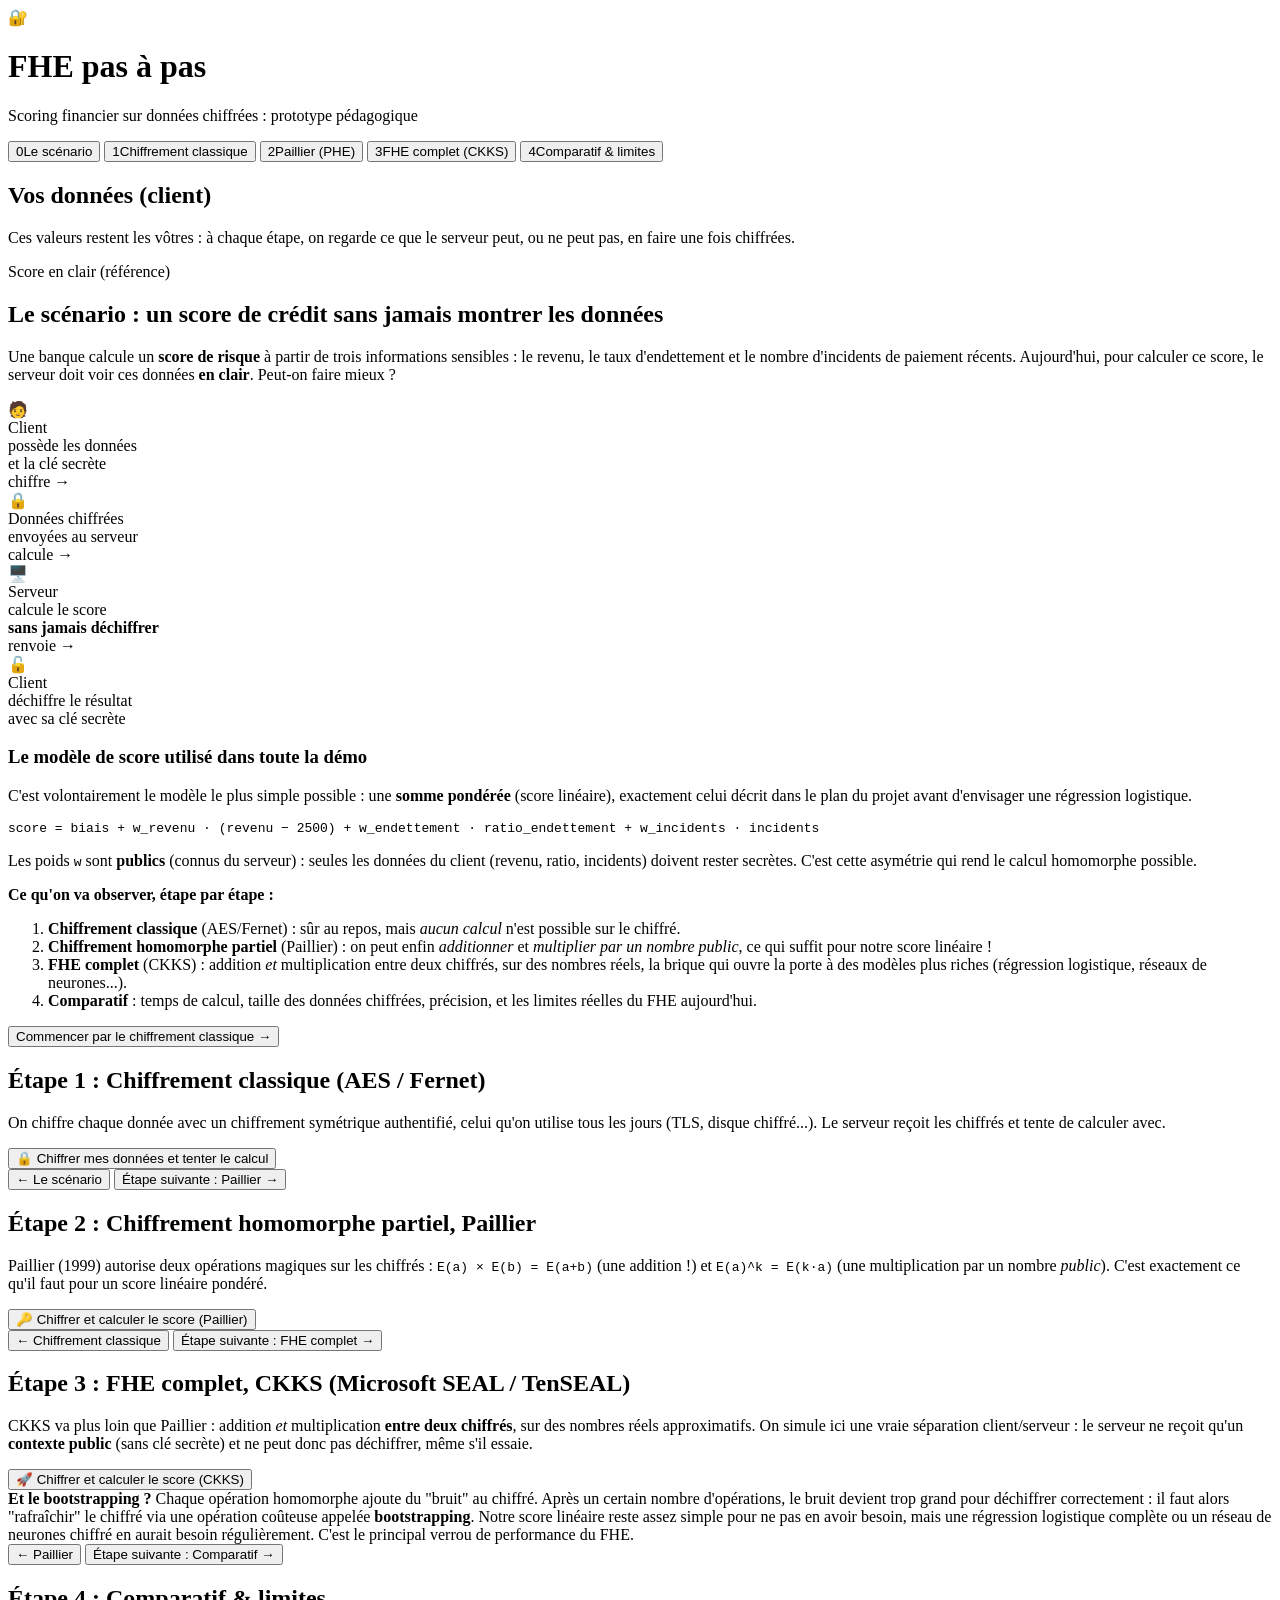
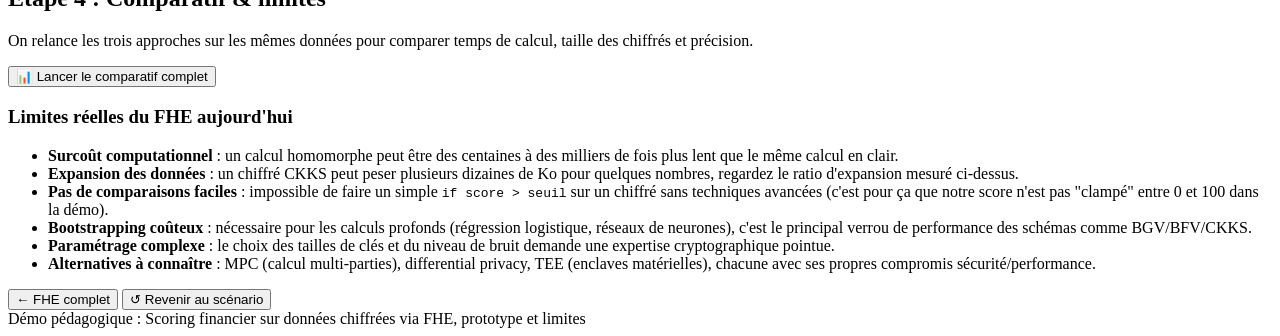
==== 04_demo/backend/app/static/index.html @ 02b52092 "Réorganiser le dépôt par livrable - Regroupe les fichiers en 00_consignes_ESGI, 01_recherche, 02_cou" ====
<!doctype html>
<html lang="fr">
<head>
  <meta charset="utf-8" />
  <meta name="viewport" content="width=device-width, initial-scale=1" />
  <title>FHE pas à pas : Scoring financier chiffré</title>
  <link rel="stylesheet" href="/static/css/style.css" />
</head>
<body>
  <header class="topbar">
    <div class="topbar-inner">
      <div class="brand">
        <span class="brand-mark">🔐</span>
        <div>
          <h1>FHE pas à pas</h1>
          <p>Scoring financier sur données chiffrées : prototype pédagogique</p>
        </div>
      </div>
      <nav class="stepper" id="stepper">
        <button class="step-btn active" data-step="0"><span class="step-num">0</span>Le scénario</button>
        <button class="step-btn" data-step="1"><span class="step-num">1</span>Chiffrement classique</button>
        <button class="step-btn" data-step="2"><span class="step-num">2</span>Paillier (PHE)</button>
        <button class="step-btn" data-step="3"><span class="step-num">3</span>FHE complet (CKKS)</button>
        <button class="step-btn" data-step="4"><span class="step-num">4</span>Comparatif &amp; limites</button>
      </nav>
    </div>
  </header>

  <div class="layout">
    <aside class="sidebar">
      <h2>Vos données (client)</h2>
      <p class="hint">Ces valeurs restent les vôtres : à chaque étape, on regarde ce que le serveur peut, ou ne peut pas, en faire une fois chiffrées.</p>
      <div id="sliders"></div>

      <div class="plaintext-card">
        <div class="plaintext-label">Score en clair (référence)</div>
        <div class="plaintext-value" id="plaintextScore"></div>
        <div class="plaintext-formula" id="plaintextFormula"></div>
      </div>
    </aside>

    <main class="content">

      <!-- STEP 0 -->
      <section class="panel active" data-panel="0">
        <h2>Le scénario : un score de crédit sans jamais montrer les données</h2>
        <p class="lead">
          Une banque calcule un <strong>score de risque</strong> à partir de trois informations sensibles :
          le revenu, le taux d'endettement et le nombre d'incidents de paiement récents. Aujourd'hui, pour
          calculer ce score, le serveur doit voir ces données <strong>en clair</strong>. Peut-on faire mieux ?
        </p>

        <div class="pipeline-diagram">
          <div class="pipe-node">
            <div class="pipe-icon">🧑</div>
            <div class="pipe-title">Client</div>
            <div class="pipe-sub">possède les données<br/>et la clé secrète</div>
          </div>
          <div class="pipe-arrow">
            <span>chiffre →</span>
          </div>
          <div class="pipe-node">
            <div class="pipe-icon">🔒</div>
            <div class="pipe-title">Données chiffrées</div>
            <div class="pipe-sub">envoyées au serveur</div>
          </div>
          <div class="pipe-arrow">
            <span>calcule →</span>
          </div>
          <div class="pipe-node highlight">
            <div class="pipe-icon">🖥️</div>
            <div class="pipe-title">Serveur</div>
            <div class="pipe-sub">calcule le score<br/><strong>sans jamais déchiffrer</strong></div>
          </div>
          <div class="pipe-arrow">
            <span>renvoie →</span>
          </div>
          <div class="pipe-node">
            <div class="pipe-icon">🔓</div>
            <div class="pipe-title">Client</div>
            <div class="pipe-sub">déchiffre le résultat<br/>avec sa clé secrète</div>
          </div>
        </div>

        <div class="model-card">
          <h3>Le modèle de score utilisé dans toute la démo</h3>
          <p>C'est volontairement le modèle le plus simple possible : une <strong>somme pondérée</strong> (score linéaire), exactement celui décrit dans le plan du projet avant d'envisager une régression logistique.</p>
          <pre class="formula-block">score = biais + w_revenu · (revenu − 2500) + w_endettement · ratio_endettement + w_incidents · incidents</pre>
          <p class="hint">Les poids <code>w</code> sont <strong>publics</strong> (connus du serveur) : seules les données du client (revenu, ratio, incidents) doivent rester secrètes. C'est cette asymétrie qui rend le calcul homomorphe possible.</p>
        </div>

        <div class="callout info">
          <strong>Ce qu'on va observer, étape par étape :</strong>
          <ol>
            <li><strong>Chiffrement classique</strong> (AES/Fernet) : sûr au repos, mais <em>aucun calcul</em> n'est possible sur le chiffré.</li>
            <li><strong>Chiffrement homomorphe partiel</strong> (Paillier) : on peut enfin <em>additionner</em> et <em>multiplier par un nombre public</em>, ce qui suffit pour notre score linéaire !</li>
            <li><strong>FHE complet</strong> (CKKS) : addition <em>et</em> multiplication entre deux chiffrés, sur des nombres réels, la brique qui ouvre la porte à des modèles plus riches (régression logistique, réseaux de neurones...).</li>
            <li><strong>Comparatif</strong> : temps de calcul, taille des données chiffrées, précision, et les limites réelles du FHE aujourd'hui.</li>
          </ol>
        </div>

        <button class="btn primary" data-goto="1">Commencer par le chiffrement classique →</button>
      </section>

      <!-- STEP 1 -->
      <section class="panel" data-panel="1">
        <h2>Étape 1 : Chiffrement classique (AES / Fernet)</h2>
        <p class="lead">On chiffre chaque donnée avec un chiffrement symétrique authentifié, celui qu'on utilise tous les jours (TLS, disque chiffré...). Le serveur reçoit les chiffrés et tente de calculer avec.</p>

        <button class="btn primary" id="runClassic">🔒 Chiffrer mes données et tenter le calcul</button>

        <div class="result-area" id="classicResult"></div>

        <div class="callout warning" id="classicConclusion" hidden></div>

        <div class="nav-buttons">
          <button class="btn ghost" data-goto="0">← Le scénario</button>
          <button class="btn primary" data-goto="2">Étape suivante : Paillier →</button>
        </div>
      </section>

      <!-- STEP 2 -->
      <section class="panel" data-panel="2">
        <h2>Étape 2 : Chiffrement homomorphe partiel, Paillier</h2>
        <p class="lead">
          Paillier (1999) autorise deux opérations magiques sur les chiffrés :
          <code>E(a) × E(b) = E(a+b)</code> (une addition !) et <code>E(a)^k = E(k·a)</code>
          (une multiplication par un nombre <em>public</em>). C'est exactement ce qu'il faut pour un score
          linéaire pondéré.
        </p>

        <button class="btn primary" id="runPaillier">🔑 Chiffrer et calculer le score (Paillier)</button>

        <div class="result-area" id="paillierResult"></div>

        <div class="callout success" id="paillierConclusion" hidden></div>

        <div class="nav-buttons">
          <button class="btn ghost" data-goto="1">← Chiffrement classique</button>
          <button class="btn primary" data-goto="3">Étape suivante : FHE complet →</button>
        </div>
      </section>

      <!-- STEP 3 -->
      <section class="panel" data-panel="3">
        <h2>Étape 3 : FHE complet, CKKS (Microsoft SEAL / TenSEAL)</h2>
        <p class="lead">
          CKKS va plus loin que Paillier : addition <em>et</em> multiplication <strong>entre deux chiffrés</strong>,
          sur des nombres réels approximatifs. On simule ici une vraie séparation client/serveur : le serveur ne
          reçoit qu'un <strong>contexte public</strong> (sans clé secrète) et ne peut donc pas déchiffrer, même s'il essaie.
        </p>

        <button class="btn primary" id="runCkks">🚀 Chiffrer et calculer le score (CKKS)</button>

        <div class="result-area" id="ckksResult"></div>

        <div class="callout success" id="ckksConclusion" hidden></div>

        <div class="callout info">
          <strong>Et le bootstrapping ?</strong> Chaque opération homomorphe ajoute du "bruit" au chiffré.
          Après un certain nombre d'opérations, le bruit devient trop grand pour déchiffrer correctement : il faut
          alors "rafraîchir" le chiffré via une opération coûteuse appelée <strong>bootstrapping</strong>. Notre score
          linéaire reste assez simple pour ne pas en avoir besoin, mais une régression logistique complète ou un
          réseau de neurones chiffré en aurait besoin régulièrement. C'est le principal verrou de performance du FHE.
        </div>

        <div class="nav-buttons">
          <button class="btn ghost" data-goto="2">← Paillier</button>
          <button class="btn primary" data-goto="4">Étape suivante : Comparatif →</button>
        </div>
      </section>

      <!-- STEP 4 -->
      <section class="panel" data-panel="4">
        <h2>Étape 4 : Comparatif &amp; limites</h2>
        <p class="lead">On relance les trois approches sur les mêmes données pour comparer temps de calcul, taille des chiffrés et précision.</p>

        <button class="btn primary" id="runCompare">📊 Lancer le comparatif complet</button>

        <div class="result-area" id="compareResult"></div>

        <div class="model-card">
          <h3>Limites réelles du FHE aujourd'hui</h3>
          <ul class="limits-list">
            <li><strong>Surcoût computationnel</strong> : un calcul homomorphe peut être des centaines à des milliers de fois plus lent que le même calcul en clair.</li>
            <li><strong>Expansion des données</strong> : un chiffré CKKS peut peser plusieurs dizaines de Ko pour quelques nombres, regardez le ratio d'expansion mesuré ci-dessus.</li>
            <li><strong>Pas de comparaisons faciles</strong> : impossible de faire un simple <code>if score &gt; seuil</code> sur un chiffré sans techniques avancées (c'est pour ça que notre score n'est pas "clampé" entre 0 et 100 dans la démo).</li>
            <li><strong>Bootstrapping coûteux</strong> : nécessaire pour les calculs profonds (régression logistique, réseaux de neurones), c'est le principal verrou de performance des schémas comme BGV/BFV/CKKS.</li>
            <li><strong>Paramétrage complexe</strong> : le choix des tailles de clés et du niveau de bruit demande une expertise cryptographique pointue.</li>
            <li><strong>Alternatives à connaître</strong> : MPC (calcul multi-parties), differential privacy, TEE (enclaves matérielles), chacune avec ses propres compromis sécurité/performance.</li>
          </ul>
        </div>

        <div class="nav-buttons">
          <button class="btn ghost" data-goto="3">← FHE complet</button>
          <button class="btn ghost" data-goto="0">↺ Revenir au scénario</button>
        </div>
      </section>

    </main>
  </div>

  <footer class="footer">
    Démo pédagogique : Scoring financier sur données chiffrées via FHE, prototype et limites
  </footer>

  <script src="/static/js/app.js"></script>
</body>
</html>
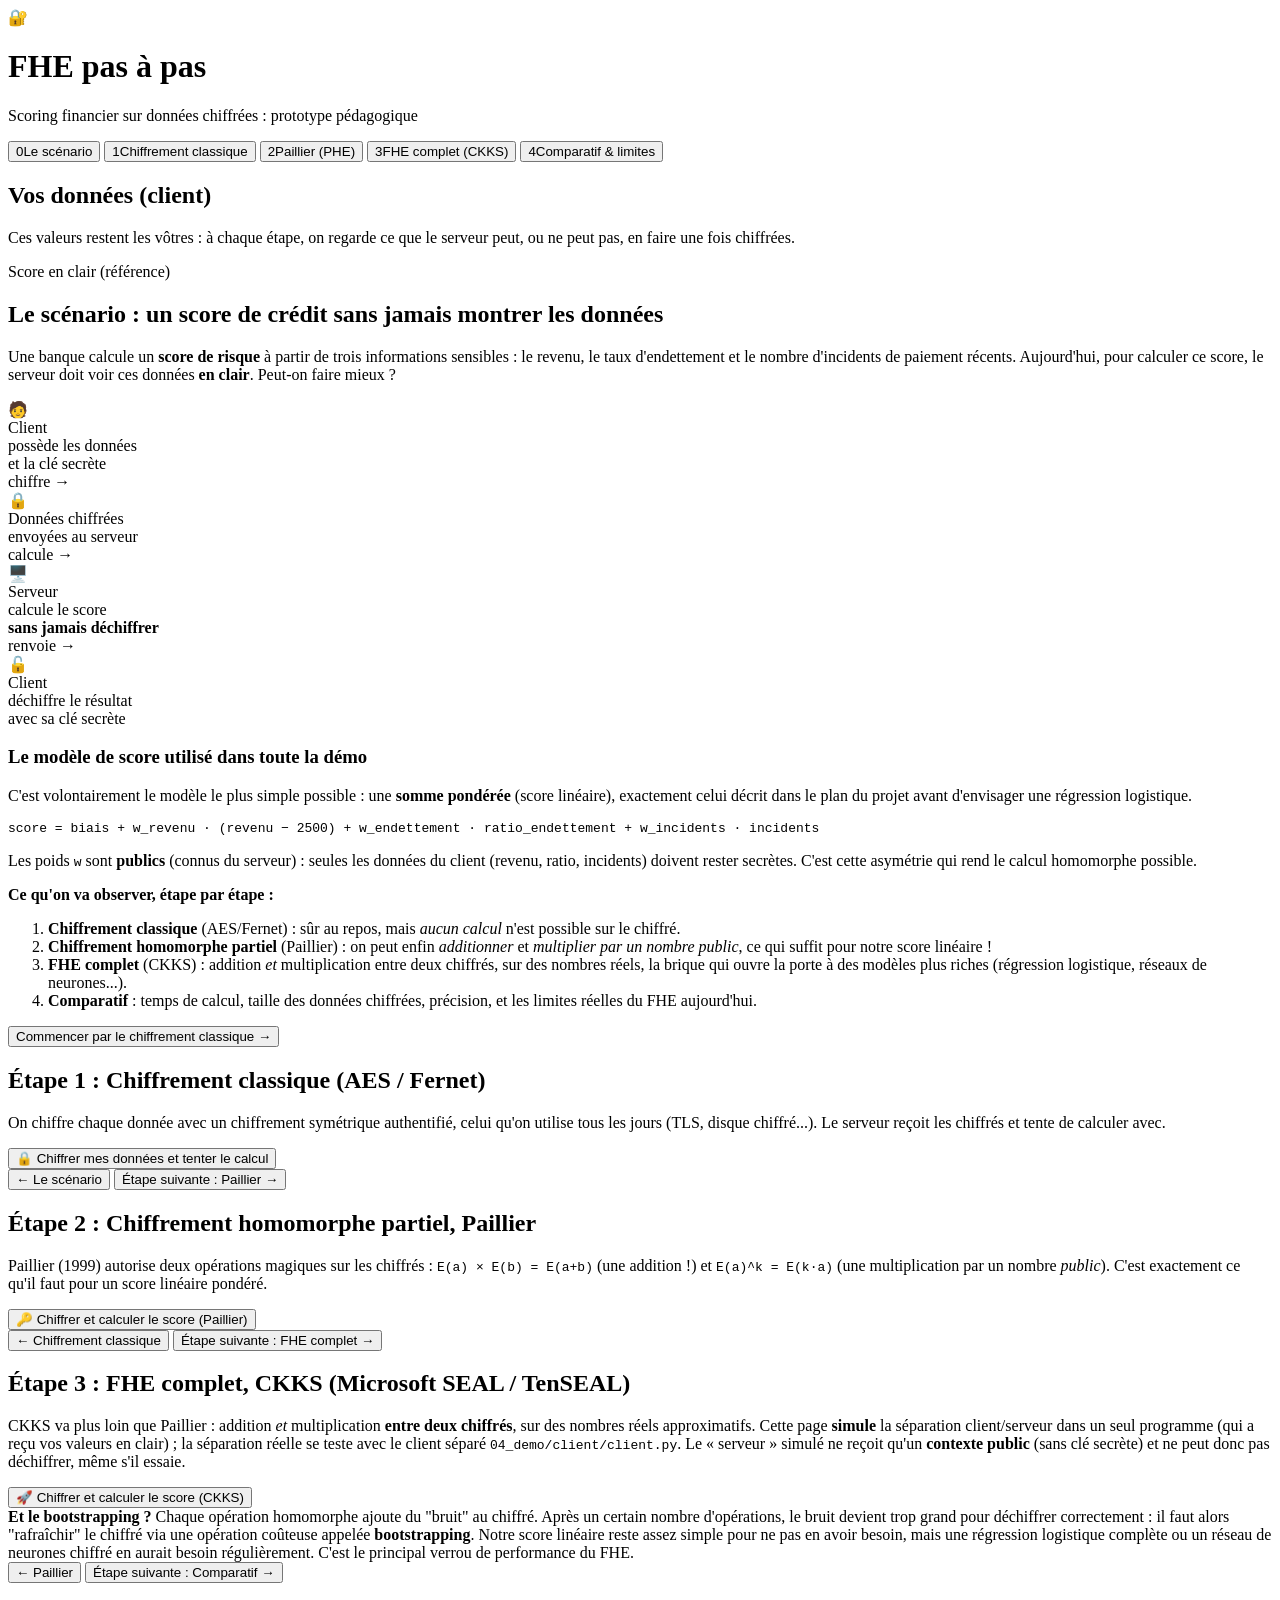
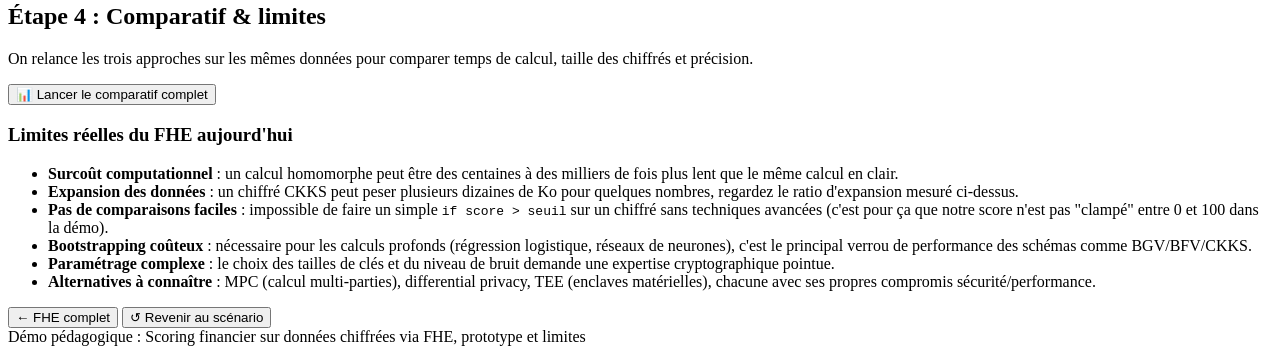
==== commit cdbbbd1e: "Démo : client séparé, serveur sans clé secrète et mesures alignées - /api/v2 : le serveur ne reçoit " ====
--- a/04_demo/backend/app/static/index.html
+++ b/04_demo/backend/app/static/index.html
@@ -146,7 +146,7 @@
         <h2>Étape 3 : FHE complet, CKKS (Microsoft SEAL / TenSEAL)</h2>
         <p class="lead">
           CKKS va plus loin que Paillier : addition <em>et</em> multiplication <strong>entre deux chiffrés</strong>,
-          sur des nombres réels approximatifs. On simule ici une vraie séparation client/serveur : le serveur ne
+          sur des nombres réels approximatifs. Cette page <strong>simule</strong> la séparation client/serveur dans un seul programme (qui a reçu vos valeurs en clair) ; la séparation réelle se teste avec le client séparé <code>04_demo/client/client.py</code>. Le « serveur » simulé ne
           reçoit qu'un <strong>contexte public</strong> (sans clé secrète) et ne peut donc pas déchiffrer, même s'il essaie.
         </p>
 
